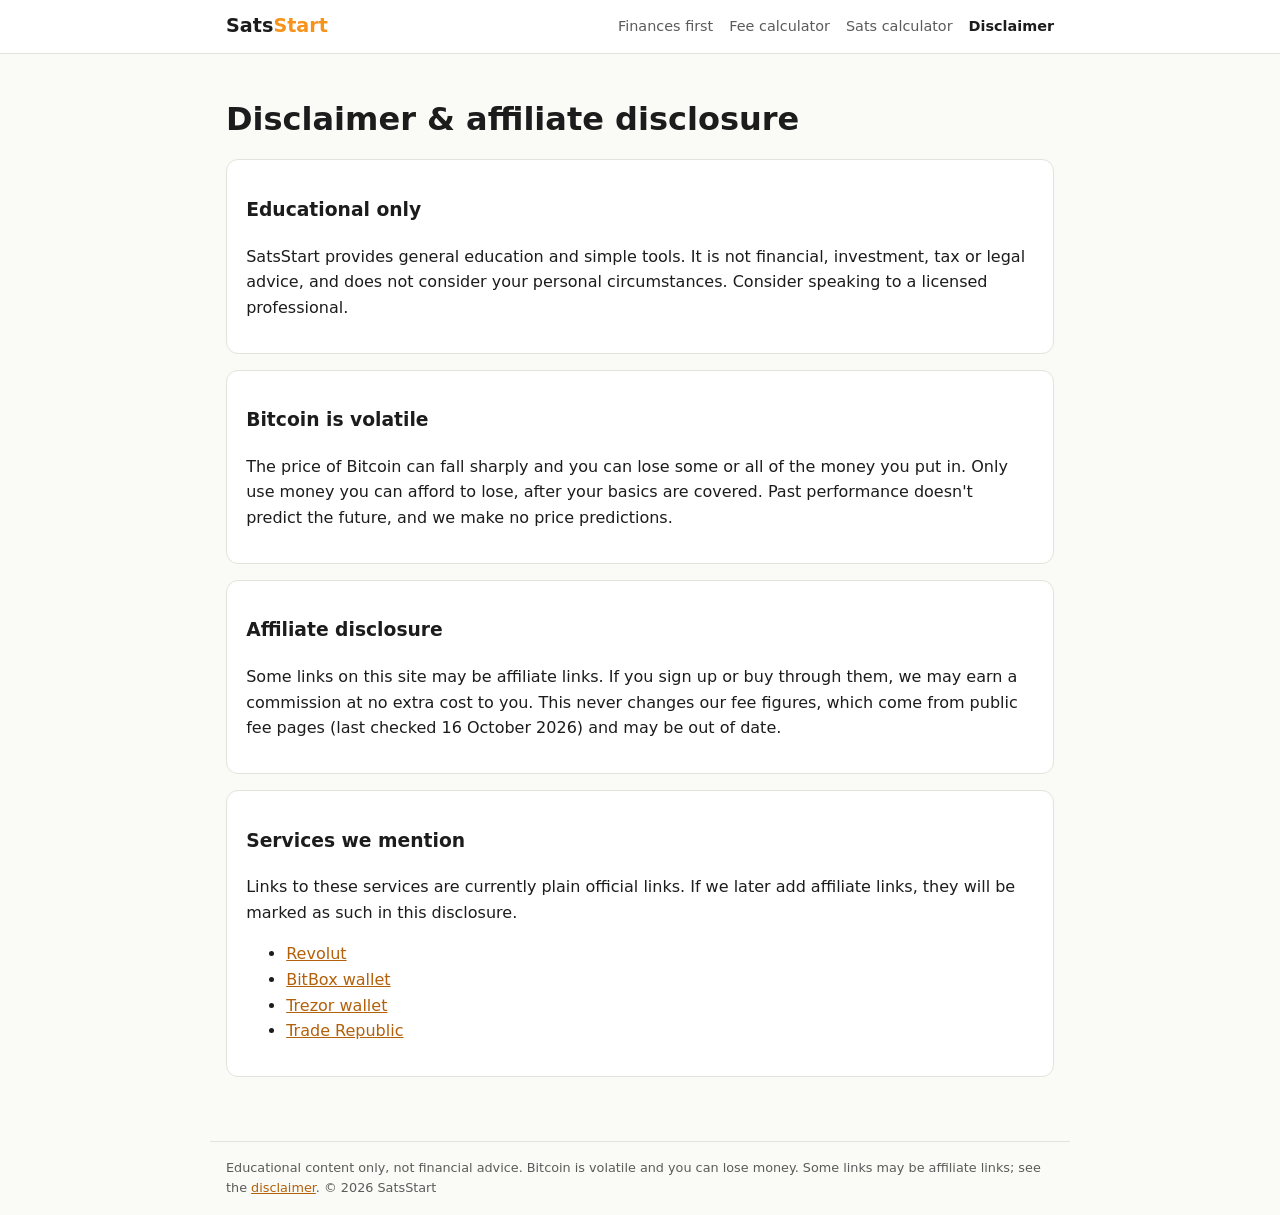
==== disclaimer.html @ d74af728 "Add files via upload" ====
<!doctype html><html lang="en"><head><meta charset="utf-8"><meta name="viewport" content="width=device-width,initial-scale=1">
<title>Disclaimer · SatsStart</title><meta name="description" content="Fix your finances first, then stack small amounts of Bitcoin. Educational tools for people in Spain and Europe."><link rel="stylesheet" href="style.css"><script src="config.js"></script></head><body>
<header><nav><a class="logo" href="index.html">Sats<span>Start</span></a>
<a href="finances-first.html" >Finances first</a>
<a href="revolut-x-fees.html" >Fee calculator</a>
<a href="sats-calculator.html" >Sats calculator</a>
<a href="disclaimer.html" class="on">Disclaimer</a></nav></header>
<main>
<h1>Disclaimer &amp; affiliate disclosure</h1>
<div class="card"><h3>Educational only</h3><p>SatsStart provides general education and simple tools. It is not financial, investment, tax or legal advice, and does not consider your personal circumstances. Consider speaking to a licensed professional.</p></div>
<div class="card"><h3>Bitcoin is volatile</h3><p>The price of Bitcoin can fall sharply and you can lose some or all of the money you put in. Only use money you can afford to lose, after your basics are covered. Past performance doesn't predict the future, and we make no price predictions.</p></div>
<div class="card"><h3>Affiliate disclosure</h3><p>Some links on this site may be affiliate links. If you sign up or buy through them, we may earn a commission at no extra cost to you. This never changes our fee figures, which come from public fee pages (last checked <span data-checked></span>) and may be out of date.</p></div>
<div class="card"><h3>Services we mention</h3><p>Links to these services are currently plain official links. If we later add affiliate links, they will be marked as such in this disclosure.</p><ul><li><a data-link="revolut" href="https://www.revolut.com/" rel="noopener">Revolut</a></li><li><a data-link="bitbox" href="https://bitbox.swiss/" rel="noopener">BitBox wallet</a></li><li><a data-link="trezor" href="https://trezor.io/" rel="noopener">Trezor wallet</a></li><li><a data-link="traderepublic" href="https://traderepublic.com/" rel="noopener">Trade Republic</a></li></ul></div>
</main>
<footer>Educational content only, not financial advice. Bitcoin is volatile and you can lose money. Some links may be affiliate links; see the <a href="disclaimer.html">disclaimer</a>. © 2026 SatsStart</footer>

</body></html>
---- style.css ----
:root{--o:#f7931a;--bg:#fafaf7;--ink:#1c1c1c;--mut:#5b5b5b;--card:#fff;--line:#e4e2da}
*{box-sizing:border-box}body{margin:0;font:16px/1.6 system-ui,-apple-system,Segoe UI,Roboto,sans-serif;background:var(--bg);color:var(--ink)}
a{color:#b3600a}header{background:#fff;border-bottom:1px solid var(--line);position:sticky;top:0}
nav{max-width:860px;margin:auto;padding:.7rem 1rem;display:flex;flex-wrap:wrap;gap:.5rem 1rem;align-items:center}
nav .logo{font-weight:800;font-size:1.2rem;color:var(--ink);text-decoration:none;margin-right:auto}nav .logo span{color:var(--o)}
nav a{font-size:.9rem;text-decoration:none;color:var(--mut)}nav a.on{color:var(--ink);font-weight:600}
main{max-width:860px;margin:auto;padding:1.5rem 1rem 3rem}h1{font-size:2rem;line-height:1.2}h2{margin-top:2rem}
.card{background:var(--card);border:1px solid var(--line);border-radius:12px;padding:1rem 1.2rem;margin:1rem 0}
.btn{display:inline-block;background:var(--o);color:#000;border:0;border-radius:8px;padding:.7rem 1.2rem;font-weight:700;text-decoration:none;cursor:pointer;font-size:1rem}
input[type=number],input[type=email]{width:100%;padding:.6rem;border:1px solid #ccc;border-radius:8px;font-size:1rem}
label{display:block;font-weight:600;margin:.8rem 0 .3rem}table{width:100%;border-collapse:collapse;font-size:.92rem}
th,td{text-align:left;padding:.5rem;border-bottom:1px solid var(--line)}.best td{background:#fff4e0;font-weight:600}
.note{font-size:.85rem;color:var(--mut)}.warn{background:#fff8e5;border:1px solid #f0d58a;border-radius:8px;padding:.7rem 1rem;font-size:.9rem}
.step{display:flex;gap:.8rem;align-items:flex-start}.step input{margin-top:.45rem;width:1.2rem;height:1.2rem}
.grid{display:grid;gap:1rem}@media(min-width:640px){.grid{grid-template-columns:repeat(3,1fr)}}
footer{max-width:860px;margin:auto;padding:1rem;color:var(--mut);font-size:.8rem;border-top:1px solid var(--line)}
.bar{height:10px;background:#eee;border-radius:5px;overflow:hidden}.bar div{height:100%;background:var(--o);width:0;transition:width .3s}
.tblwrap{overflow-x:auto}
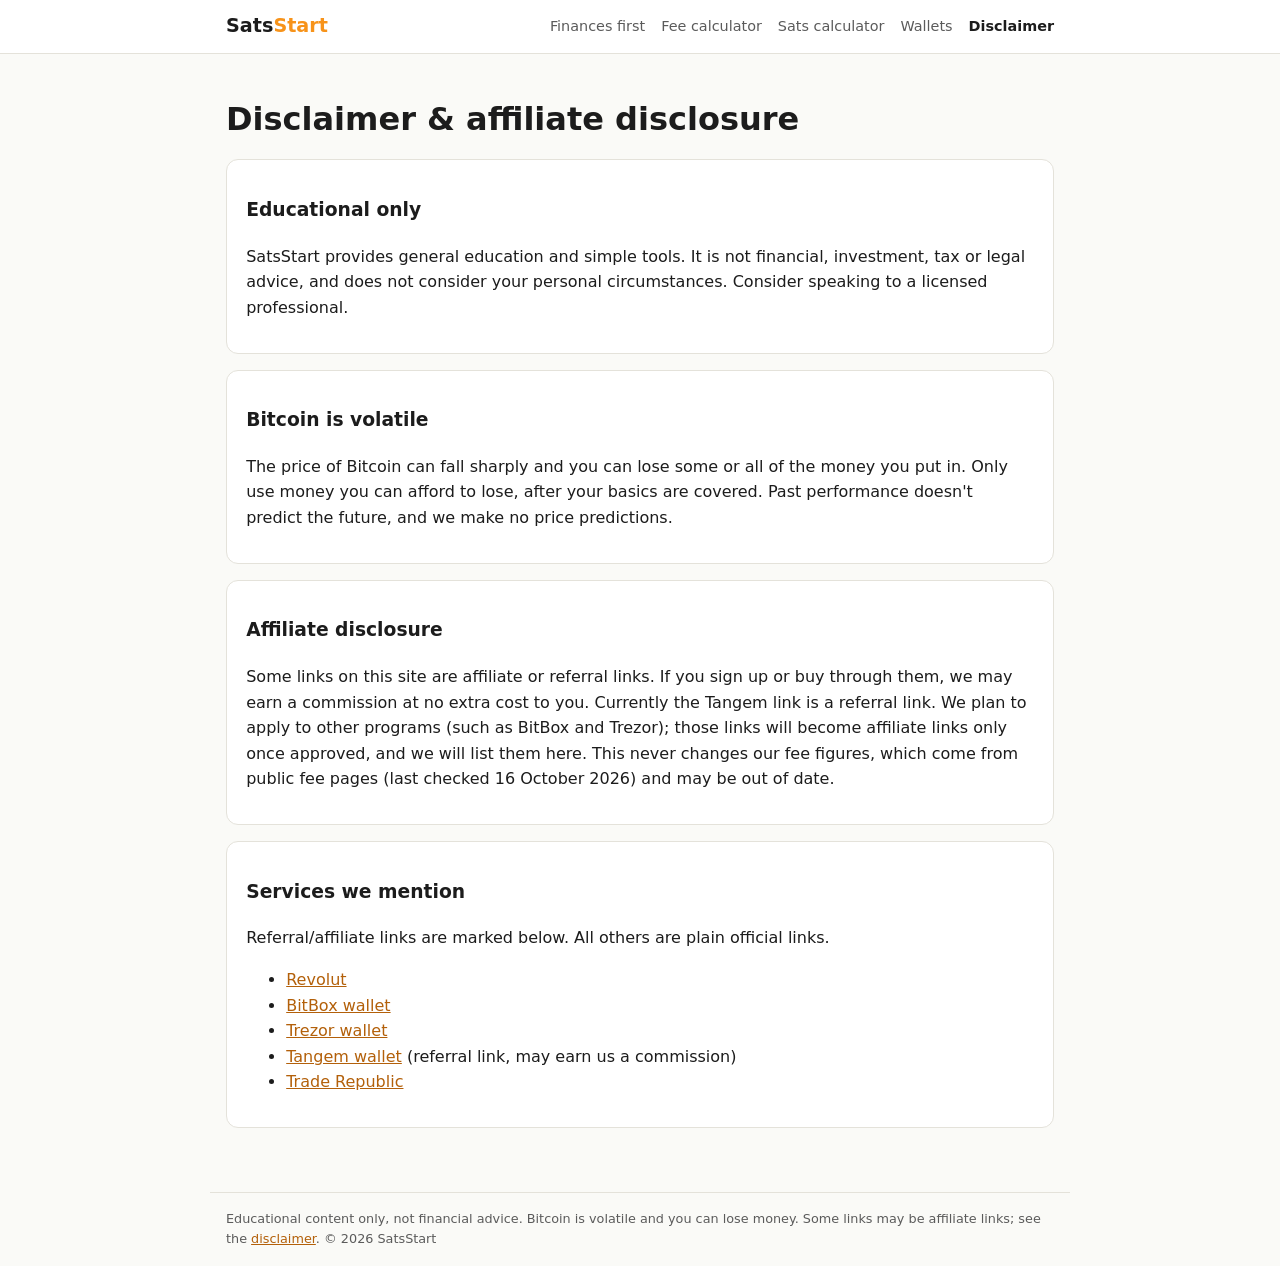
==== commit 38992e4f: "Add wallets page and Tangem referral" ====
--- a/disclaimer.html
+++ b/disclaimer.html
@@ -4,13 +4,14 @@
 <a href="finances-first.html" >Finances first</a>
 <a href="revolut-x-fees.html" >Fee calculator</a>
 <a href="sats-calculator.html" >Sats calculator</a>
+<a href="wallets.html" >Wallets</a>
 <a href="disclaimer.html" class="on">Disclaimer</a></nav></header>
 <main>
 <h1>Disclaimer &amp; affiliate disclosure</h1>
 <div class="card"><h3>Educational only</h3><p>SatsStart provides general education and simple tools. It is not financial, investment, tax or legal advice, and does not consider your personal circumstances. Consider speaking to a licensed professional.</p></div>
 <div class="card"><h3>Bitcoin is volatile</h3><p>The price of Bitcoin can fall sharply and you can lose some or all of the money you put in. Only use money you can afford to lose, after your basics are covered. Past performance doesn't predict the future, and we make no price predictions.</p></div>
-<div class="card"><h3>Affiliate disclosure</h3><p>Some links on this site may be affiliate links. If you sign up or buy through them, we may earn a commission at no extra cost to you. This never changes our fee figures, which come from public fee pages (last checked <span data-checked></span>) and may be out of date.</p></div>
-<div class="card"><h3>Services we mention</h3><p>Links to these services are currently plain official links. If we later add affiliate links, they will be marked as such in this disclosure.</p><ul><li><a data-link="revolut" href="https://www.revolut.com/" rel="noopener">Revolut</a></li><li><a data-link="bitbox" href="https://bitbox.swiss/" rel="noopener">BitBox wallet</a></li><li><a data-link="trezor" href="https://trezor.io/" rel="noopener">Trezor wallet</a></li><li><a data-link="traderepublic" href="https://traderepublic.com/" rel="noopener">Trade Republic</a></li></ul></div>
+<div class="card"><h3>Affiliate disclosure</h3><p>Some links on this site are affiliate or referral links. If you sign up or buy through them, we may earn a commission at no extra cost to you. Currently the Tangem link is a referral link. We plan to apply to other programs (such as BitBox and Trezor); those links will become affiliate links only once approved, and we will list them here. This never changes our fee figures, which come from public fee pages (last checked <span data-checked></span>) and may be out of date.</p></div>
+<div class="card"><h3>Services we mention</h3><p>Referral/affiliate links are marked below. All others are plain official links.</p><ul><li><a data-link="revolut" href="https://www.revolut.com/" rel="noopener">Revolut</a></li><li><a data-link="bitbox" href="https://bitbox.swiss/" rel="noopener">BitBox wallet</a></li><li><a data-link="trezor" href="https://trezor.io/" rel="noopener">Trezor wallet</a></li><li><a data-link="tangem" href="https://tangem.com/invite/4YEDCC" rel="sponsored noopener">Tangem wallet</a> (referral link, may earn us a commission)</li><li><a data-link="traderepublic" href="https://traderepublic.com/" rel="noopener">Trade Republic</a></li></ul></div>
 </main>
 <footer>Educational content only, not financial advice. Bitcoin is volatile and you can lose money. Some links may be affiliate links; see the <a href="disclaimer.html">disclaimer</a>. © 2026 SatsStart</footer>
 
